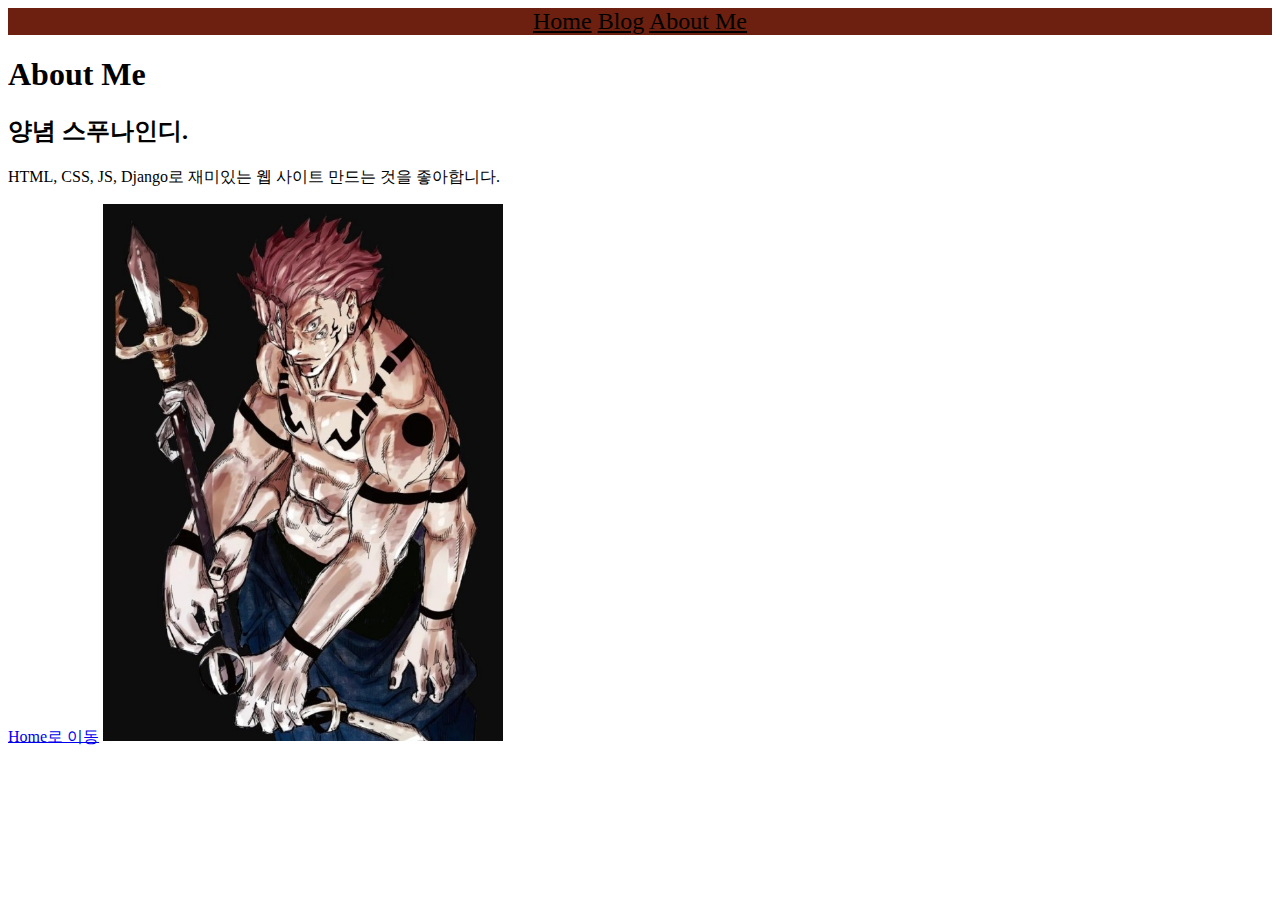
==== about_me.html @ a6ca7211 "HTML 기초" ====
<!DOCTYPE html>
<html lang="ko">
    <head>
        <title>About Me</title>
        <style>
            nav {background-color: rgb(109, 32, 15); font-size: 150%; text-align:center;}
            nav a {color: black;}
        </style>
    </head>
    <body>
        <nav>
            <a href="./index.html">Home</a>
            <a href="./blog_list.html">Blog</a>
            <a href="./about_me.html">About Me</a>
        </nav>
        <h1>About Me</h1>
        <h2>양념 스푸나인디.</h2>
        <p>HTML, CSS, JS, Django로 재미있는 웹 사이트 만드는 것을 좋아합니다.</p>
        <a href="./index.html">Home로 이동</a>
        <img src="./images/다운로드.jpg", width="400px">
    </body>
</html>
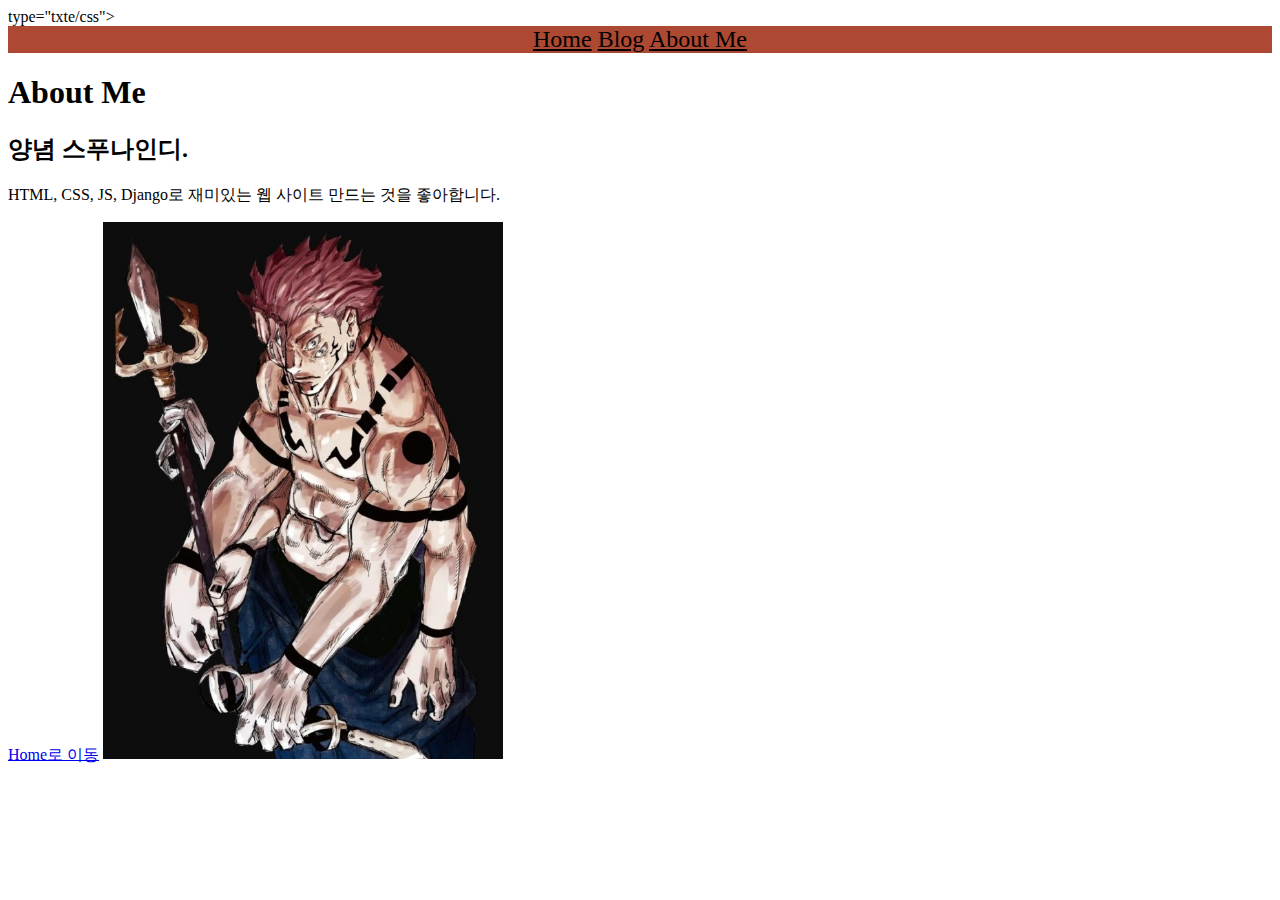
==== commit 30b83a55: "CSS 파일 적용" ====
--- a/about_me.html
+++ b/about_me.html
@@ -2,10 +2,7 @@
 <html lang="ko">
     <head>
         <title>About Me</title>
-        <style>
-            nav {background-color: rgb(109, 32, 15); font-size: 150%; text-align:center;}
-            nav a {color: black;}
-        </style>
+        <link href="./practice.css" rel="stylesheet"> type="txte/css">
     </head>
     <body>
         <nav>
--- a/practice.css
+++ b/practice.css
@@ -0,0 +1,2 @@
+nav {background-color: rgb(173, 72, 50); font-size: 150%; text-align:center;}
+nav a {color: black;}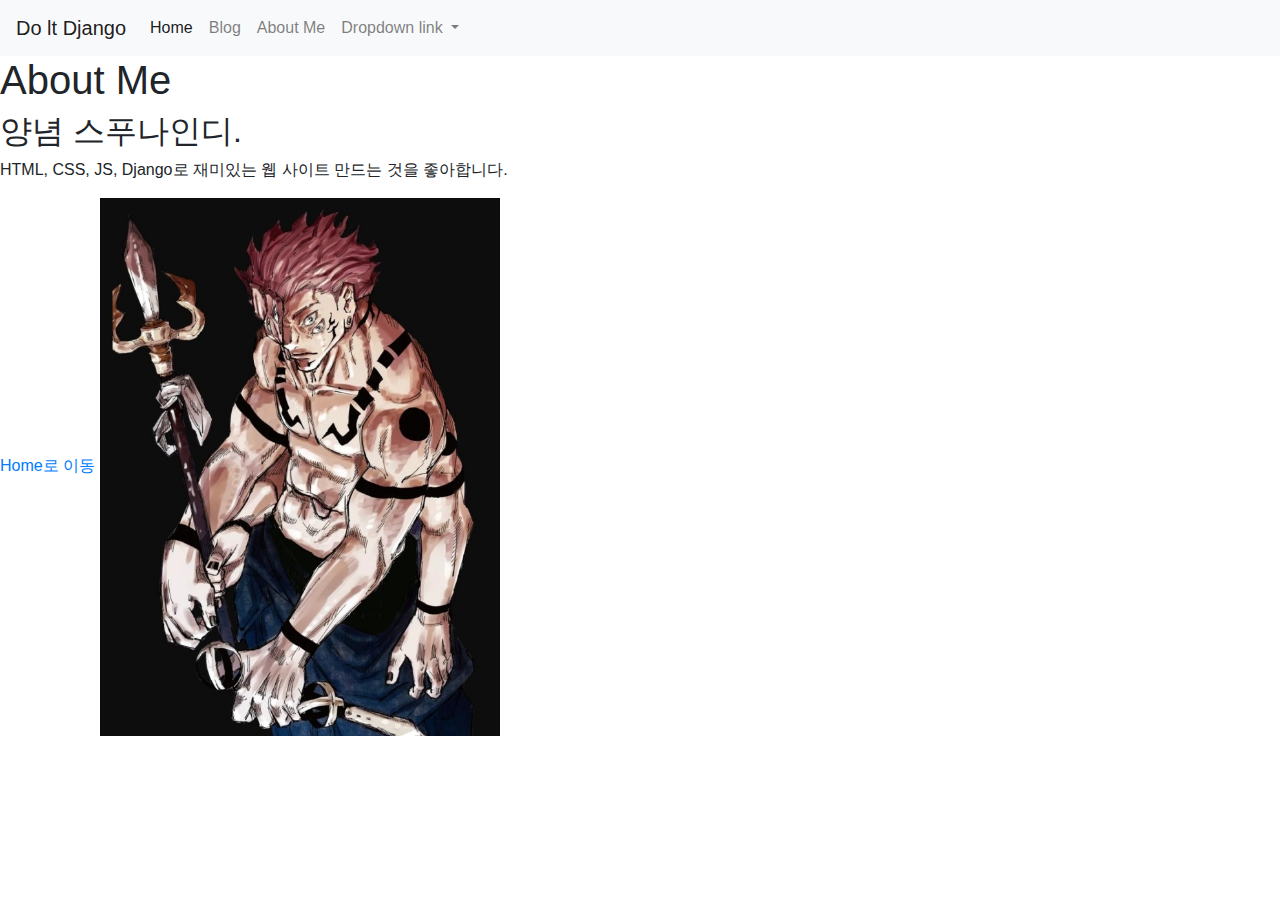
==== commit 076c2aa9: "부트스트랩 네비게이션 적용" ====
--- a/about_me.html
+++ b/about_me.html
@@ -2,18 +2,49 @@
 <html lang="ko">
     <head>
         <title>About Me</title>
-        <link href="./practice.css" rel="stylesheet"> type="txte/css">
+        <link href="Bootstrap\css\bootstrap.min.css" rel="stylesheet">
+        <script type = "text/javascript" src = "./what_time_is_it.js"></script>
     </head>
     <body>
-        <nav>
-            <a href="./index.html">Home</a>
-            <a href="./blog_list.html">Blog</a>
-            <a href="./about_me.html">About Me</a>
-        </nav>
+        <nav class="navbar navbar-expand-lg navbar-light bg-light">
+            <a class="navbar-brand" href="index.html">Do lt Django</a>
+            <button class="navbar-toggler" type="button" data-toggle="collapse" data-target="#navbarNavDropdown" aria-controls="navbarNavDropdown" aria-expanded="false" aria-label="Toggle navigation">
+              <span class="navbar-toggler-icon"></span>
+            </button>
+            <div class="collapse navbar-collapse" id="navbarNavDropdown">
+              <ul class="navbar-nav">
+                <li class="nav-item active">
+                  <a class="nav-link" href="index.html">Home<span class="sr-only">(current)</span></a>
+                </li>
+                <li class="nav-item">
+                  <a class="nav-link" href="./blog_list.html">Blog</a>
+                </li>
+                <li class="nav-item">
+                  <a class="nav-link" href="about_me.html">About Me</a>
+                </li>
+                <li class="nav-item dropdown">
+                  <a class="nav-link dropdown-toggle" href="#" id="navbarDropdownMenuLink" role="button" data-toggle="dropdown" aria-haspopup="true" aria-expanded="false">
+                    Dropdown link
+                  </a>
+                  <div class="dropdown-menu" aria-labelledby="navbarDropdownMenuLink">
+                    <a class="dropdown-item" href="#">Action</a>
+                    <a class="dropdown-item" href="#">Another action</a>
+                    <a class="dropdown-item" href="#">Something else here</a>
+                  </div>
+                </li>
+              </ul>
+            </div>
+          </nav>
+        
         <h1>About Me</h1>
         <h2>양념 스푸나인디.</h2>
         <p>HTML, CSS, JS, Django로 재미있는 웹 사이트 만드는 것을 좋아합니다.</p>
         <a href="./index.html">Home로 이동</a>
         <img src="./images/다운로드.jpg", width="400px">
+
+        <script src="https://code.jquery.com/jquery-3.5.1.slim.min.js" integrity="sha384-DfXdz2htPH0lsSSs5nCTpuj/zy4C+OGpamoFVy38MVBnE+IbbVYUew+OrCXaRkfj" crossorigin="anonymous"></script>
+        <script src="https://cdn.jsdelivr.net/npm/popper.js@1.16.1/dist/umd/popper.min.js" integrity="sha384-9/reFTGAW83EW2RDu2S0VKaIzap3H66lZH81PoYlFhbGU+6BZp6G7niu735Sk7lN" crossorigin="anonymous"></script>
+        <script src="https://cdn.jsdelivr.net/npm/bootstrap@4.5.3/dist/js/bootstrap.min.js" integrity="sha384-w1Q4orYjBQndcko6MimVbzY0tgp4pWB4lZ7lr30WKz0vr/aWKhXdBNmNb5D92v7s" crossorigin="anonymous"></script>
+    
     </body>
 </html>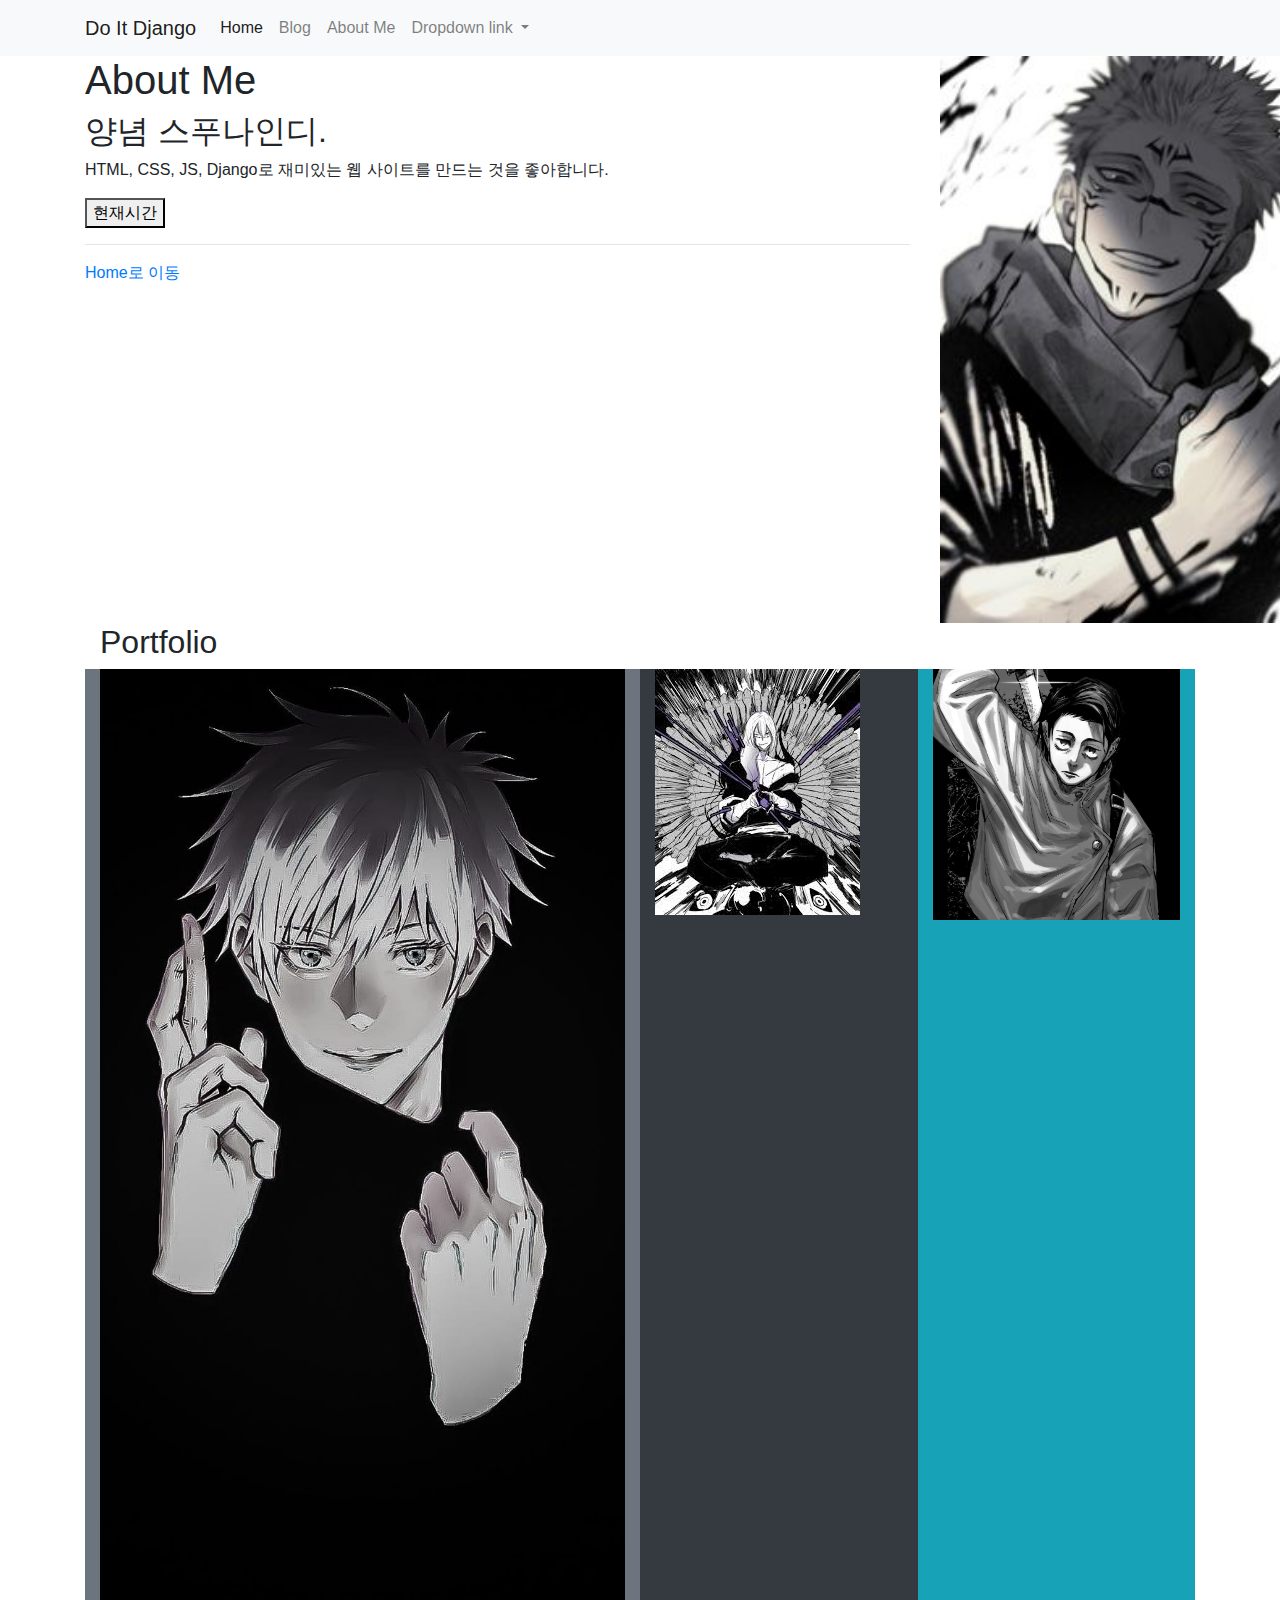
==== commit 431b5aaa: "부트스트랩 grid 적용" ====
--- a/about_me.html
+++ b/about_me.html
@@ -2,49 +2,76 @@
 <html lang="ko">
     <head>
         <title>About Me</title>
-        <link href="Bootstrap\css\bootstrap.min.css" rel="stylesheet">
+        <link href = "Bootstrap\css\bootstrap.min.css" rel = "stylesheet" type = "text/css">
         <script type = "text/javascript" src = "./what_time_is_it.js"></script>
     </head>
     <body>
         <nav class="navbar navbar-expand-lg navbar-light bg-light">
-            <a class="navbar-brand" href="index.html">Do lt Django</a>
-            <button class="navbar-toggler" type="button" data-toggle="collapse" data-target="#navbarNavDropdown" aria-controls="navbarNavDropdown" aria-expanded="false" aria-label="Toggle navigation">
-              <span class="navbar-toggler-icon"></span>
-            </button>
-            <div class="collapse navbar-collapse" id="navbarNavDropdown">
-              <ul class="navbar-nav">
-                <li class="nav-item active">
-                  <a class="nav-link" href="index.html">Home<span class="sr-only">(current)</span></a>
-                </li>
-                <li class="nav-item">
-                  <a class="nav-link" href="./blog_list.html">Blog</a>
-                </li>
-                <li class="nav-item">
-                  <a class="nav-link" href="about_me.html">About Me</a>
-                </li>
-                <li class="nav-item dropdown">
-                  <a class="nav-link dropdown-toggle" href="#" id="navbarDropdownMenuLink" role="button" data-toggle="dropdown" aria-haspopup="true" aria-expanded="false">
-                    Dropdown link
-                  </a>
-                  <div class="dropdown-menu" aria-labelledby="navbarDropdownMenuLink">
-                    <a class="dropdown-item" href="#">Action</a>
-                    <a class="dropdown-item" href="#">Another action</a>
-                    <a class="dropdown-item" href="#">Something else here</a>
+            <div class = "container">
+                <a class="navbar-brand" href="./index.html">Do It Django</a>
+                <button class="navbar-toggler" type="button" data-toggle="collapse" data-target="#navbarNavDropdown" aria-controls="navbarNavDropdown" aria-expanded="false" aria-label="Toggle navigation">
+                <span class="navbar-toggler-icon"></span>
+                </button>
+                <div class="collapse navbar-collapse" id="navbarNavDropdown">
+                <ul class="navbar-nav">
+                    <li class="nav-item active">
+                    <a class="nav-link" href="./index.html">Home<span class="sr-only">(current)</span></a>
+                    </li>
+                    <li class="nav-item">
+                    <a class="nav-link" href="./Blog_list.html">Blog</a>
+                    </li>
+                    <li class="nav-item">
+                    <a class="nav-link" href="./about_me.html">About Me</a>
+                    </li>
+                    <li class="nav-item dropdown">
+                    <a class="nav-link dropdown-toggle" href="#" id="navbarDropdownMenuLink" role="button" data-toggle="dropdown" aria-haspopup="true" aria-expanded="false">
+                        Dropdown link
+                    </a>
+                    <div class="dropdown-menu" aria-labelledby="navbarDropdownMenuLink">
+                        <a class="dropdown-item" href="#">Action</a>
+                        <a class="dropdown-item" href="#">Another action</a>
+                        <a class="dropdown-item" href="#">Something else here</a>
+                    </div>
+                    </li>
+                </ul>
+                </div>
+            </div>
+        </nav>
+
+        <div class = "container">
+            <div class = "row">
+                <div class = "col-9">
+                    <h1>About Me</h1>
+                    <h2>양념 스푸나인디.</h2>
+                    <p>HTML, CSS, JS, Django로 재미있는 웹 사이트를 만드는 것을 좋아합니다.</p>
+                    <button onclick = "whatTimeIsIt()">현재시간</button>
+                    <hr>
+                    <a href = "index.html">Home로 이동</a>
+                </div>
+                <div class = "col-3">
+                    <img src = "./images/스쿠나.jpg" width = "400px">
+                </div>
+            </div>
+            <div class="container">
+                <div class="row">
+                    <div class="col-12">
+                        <h2>Portfolio</h2>
+                    </div>
+                  <div class="col-sm col-lg-6 bg-secondary">
+                    <img src="./images/이미지 2.jpg" class="img-fluid">
                   </div>
-                </li>
-              </ul>
-            </div>
-          </nav>
-        
-        <h1>About Me</h1>
-        <h2>양념 스푸나인디.</h2>
-        <p>HTML, CSS, JS, Django로 재미있는 웹 사이트 만드는 것을 좋아합니다.</p>
-        <a href="./index.html">Home로 이동</a>
-        <img src="./images/다운로드.jpg", width="400px">
+                  <div class="col-sm col-lg-3 bg-dark">
+                    <img src="./images/이미지 1.jpg" class="img-fluid">
+                  </div>
+                  <div class="col-sm col-lg-3 bg-info">
+                    <img src="./images/이미지 3.jpg" class="img-fluid">
+                  </div>
+                </div>
+              </div>
+        </div>
 
         <script src="https://code.jquery.com/jquery-3.5.1.slim.min.js" integrity="sha384-DfXdz2htPH0lsSSs5nCTpuj/zy4C+OGpamoFVy38MVBnE+IbbVYUew+OrCXaRkfj" crossorigin="anonymous"></script>
         <script src="https://cdn.jsdelivr.net/npm/popper.js@1.16.1/dist/umd/popper.min.js" integrity="sha384-9/reFTGAW83EW2RDu2S0VKaIzap3H66lZH81PoYlFhbGU+6BZp6G7niu735Sk7lN" crossorigin="anonymous"></script>
         <script src="https://cdn.jsdelivr.net/npm/bootstrap@4.5.3/dist/js/bootstrap.min.js" integrity="sha384-w1Q4orYjBQndcko6MimVbzY0tgp4pWB4lZ7lr30WKz0vr/aWKhXdBNmNb5D92v7s" crossorigin="anonymous"></script>
-    
     </body>
 </html>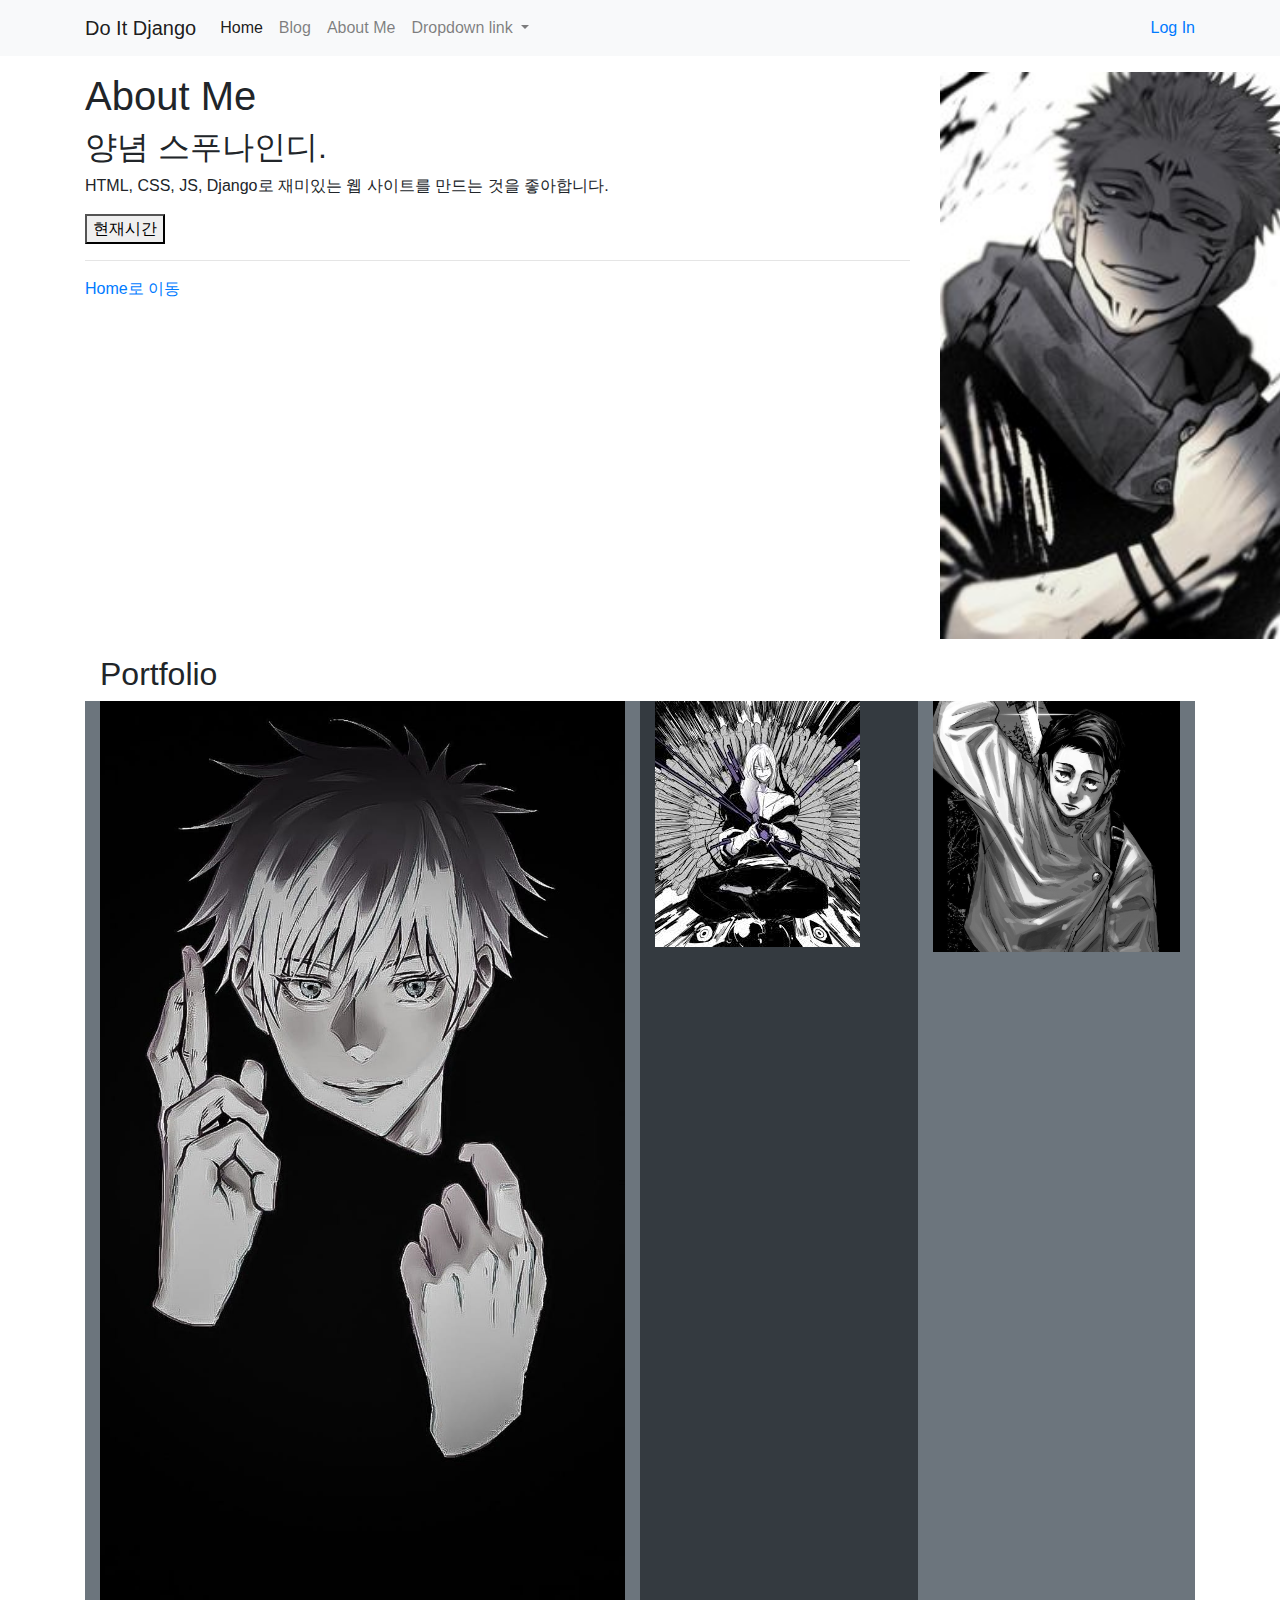
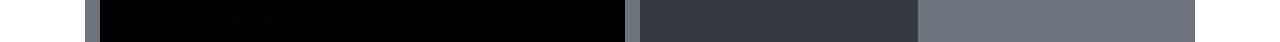
==== commit 5d1ffc2b: "사이트모양구성" ====
--- a/about_me.html
+++ b/about_me.html
@@ -34,12 +34,17 @@
                     </div>
                     </li>
                 </ul>
+                <ul class = 'navbar-nav ml-auto'>
+                    <li class="nav-item">
+                        <a href="nav-link" href="#">Log In</a>
+                    </li>
+                </ul>
                 </div>
             </div>
         </nav>
 
         <div class = "container">
-            <div class = "row">
+            <div class = "row my-3">
                 <div class = "col-9">
                     <h1>About Me</h1>
                     <h2>양념 스푸나인디.</h2>
@@ -63,7 +68,7 @@
                   <div class="col-sm col-lg-3 bg-dark">
                     <img src="./images/이미지 1.jpg" class="img-fluid">
                   </div>
-                  <div class="col-sm col-lg-3 bg-info">
+                  <div class="col-sm col-lg-3 bg-secondary">
                     <img src="./images/이미지 3.jpg" class="img-fluid">
                   </div>
                 </div>
